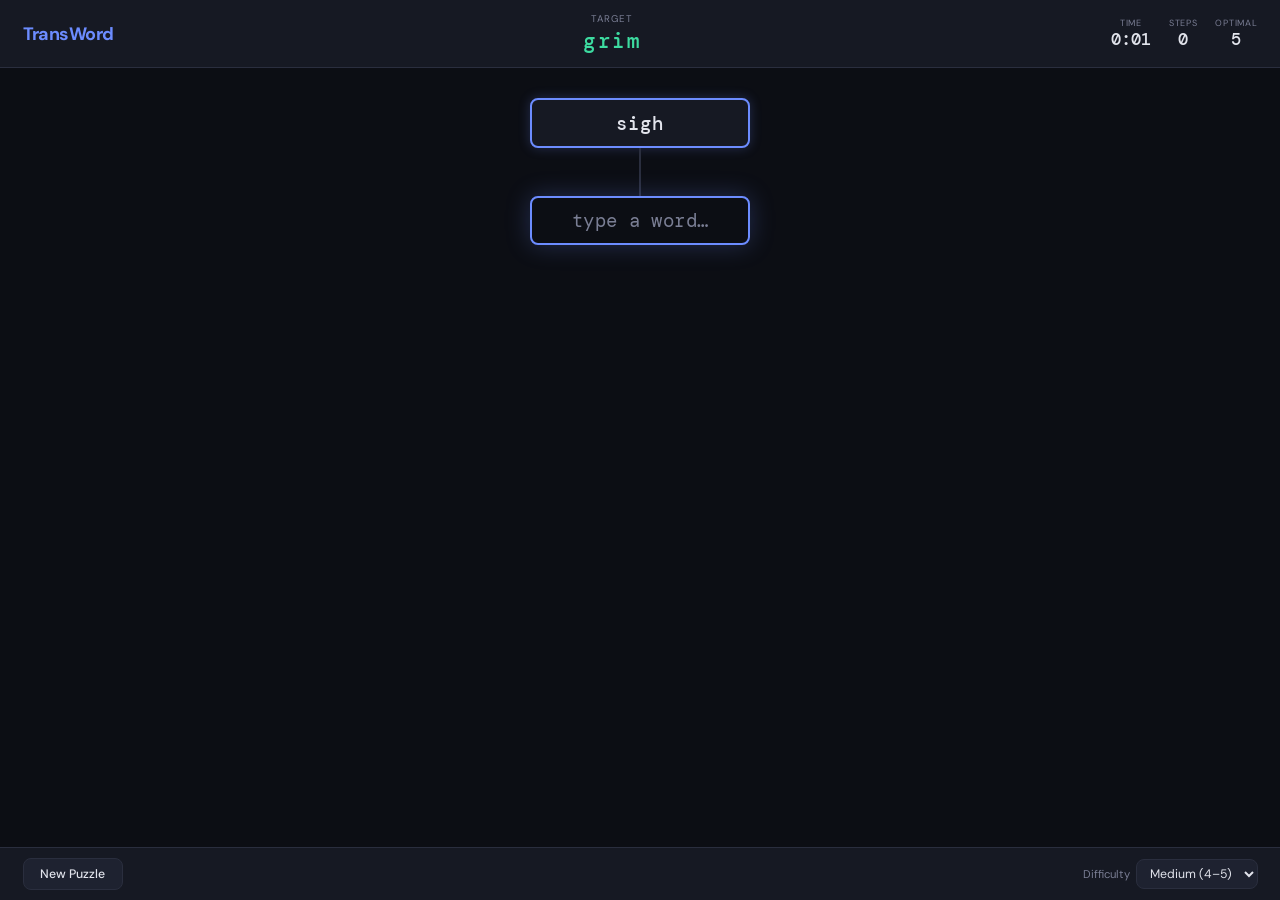
==== index.html @ 70c89301 "Initial commit" ====
<!DOCTYPE html>
<html lang="en">
<head>
  <meta charset="UTF-8">
  <meta name="viewport" content="width=device-width, initial-scale=1.0">
  <title>TransWord</title>
  <link rel="preconnect" href="https://fonts.googleapis.com">
  <link href="https://fonts.googleapis.com/css2?family=DM+Mono:wght@400;500&family=DM+Sans:wght@400;500;700&display=swap" rel="stylesheet">
  <link rel="stylesheet" href="css/style.css">
</head>
<body>

  <!-- Loading overlay -->
  <div id="loading">
    <div class="loader-content">
      <div class="spinner"></div>
      <p id="loading-msg">Loading corpus…</p>
    </div>
  </div>

  <!-- Game screen -->
  <div id="game" class="hidden">

    <header id="header">
      <div class="header-left">
        <h1>TransWord</h1>
      </div>
      <div class="header-center">
        <div class="target-label">Target</div>
        <div id="target-word" class="target-word"></div>
      </div>
      <div class="header-right">
        <div class="stat">
          <span class="stat-label">Time</span>
          <span id="timer" class="stat-value">0:00</span>
        </div>
        <div class="stat">
          <span class="stat-label">Steps</span>
          <span id="step-count" class="stat-value">0</span>
        </div>
        <div class="stat">
          <span class="stat-label">Optimal</span>
          <span id="optimal-count" class="stat-value">–</span>
        </div>
      </div>
    </header>

    <div id="chain-container">
      <div id="chain"></div>
    </div>

    <footer id="toolbar">
      <button id="new-btn">New Puzzle</button>
      <div class="difficulty-pick">
        <label>Difficulty
          <select id="difficulty">
            <option value="3">Easy (3)</option>
            <option value="4" selected>Medium (4–5)</option>
            <option value="6">Hard (6–8)</option>
          </select>
        </label>
      </div>
    </footer>

  </div>

  <!-- Win overlay -->
  <div id="win-overlay" class="hidden">
    <div class="win-card">
      <div class="win-title">Solved!</div>
      <div class="win-stats">
        <div class="win-stat"><span class="win-num" id="win-steps">0</span><span class="win-label">steps</span></div>
        <div class="win-stat"><span class="win-num" id="win-optimal">0</span><span class="win-label">optimal</span></div>
        <div class="win-stat"><span class="win-num" id="win-time">0:00</span><span class="win-label">time</span></div>
      </div>
      <div id="win-path" class="win-path"></div>
      <button id="win-new-btn">New Puzzle</button>
    </div>
  </div>

  <script type="module" src="js/app.js"></script>
</body>
</html>
---- css/style.css ----
*,
*::before,
*::after {
  box-sizing: border-box;
  margin: 0;
  padding: 0;
}

:root {
  --bg: #0c0e14;
  --surface: #161923;
  --surface2: #1e2230;
  --border: #2a2e3e;
  --text: #e2e4ec;
  --text-dim: #7a7e94;
  --accent: #6c8cff;
  --accent-glow: rgba(108, 140, 255, 0.25);
  --green: #3ddba0;
  --orange: #f0a050;
  --red: #f06068;
  --purple: #b080f0;
  --radius: 8px;
  --font-body: 'DM Sans', system-ui, sans-serif;
  --font-mono: 'DM Mono', 'Consolas', monospace;
}

html {
  font-size: 15px;
  height: 100%;
}

body {
  font-family: var(--font-body);
  background: var(--bg);
  color: var(--text);
  height: 100%;
  overflow: hidden;
  display: flex;
  flex-direction: column;
}

.hidden { display: none !important; }

#game {
  display: flex;
  flex-direction: column;
  height: 100%;
  overflow: hidden;
}

/* ================================================================== */
/*  Loading                                                            */
/* ================================================================== */

#loading {
  position: fixed;
  inset: 0;
  display: flex;
  align-items: center;
  justify-content: center;
  background: var(--bg);
  z-index: 100;
  transition: opacity 0.4s;
}

#loading.fade-out { opacity: 0; pointer-events: none; }

.loader-content { text-align: center; }

.spinner {
  width: 36px;
  height: 36px;
  border: 3px solid var(--border);
  border-top-color: var(--accent);
  border-radius: 50%;
  animation: spin 0.8s linear infinite;
  margin: 0 auto 1rem;
}

@keyframes spin { to { transform: rotate(360deg); } }

#loading-msg {
  color: var(--text-dim);
  font-size: 0.85rem;
}

/* ================================================================== */
/*  Header                                                             */
/* ================================================================== */

#header {
  display: flex;
  align-items: center;
  justify-content: space-between;
  padding: 0.8rem 1.5rem;
  background: var(--surface);
  border-bottom: 1px solid var(--border);
  flex-shrink: 0;
}

h1 {
  font-size: 1.2rem;
  font-weight: 700;
  letter-spacing: -0.03em;
  color: var(--accent);
}

.header-center {
  text-align: center;
}

.target-label {
  font-size: 0.65rem;
  text-transform: uppercase;
  letter-spacing: 0.1em;
  color: var(--text-dim);
  margin-bottom: 0.15rem;
}

.target-word {
  font-family: var(--font-mono);
  font-size: 1.4rem;
  font-weight: 500;
  color: var(--green);
  letter-spacing: 0.08em;
}

.header-right {
  display: flex;
  gap: 1.2rem;
}

.stat { text-align: center; }

.stat-label {
  display: block;
  font-size: 0.6rem;
  text-transform: uppercase;
  letter-spacing: 0.08em;
  color: var(--text-dim);
}

.stat-value {
  font-family: var(--font-mono);
  font-size: 1.1rem;
  font-weight: 500;
}

/* ================================================================== */
/*  Chain                                                              */
/* ================================================================== */

#chain-container {
  flex: 1;
  overflow-y: auto;
  display: flex;
  justify-content: center;
  padding: 2rem 1rem 6rem;
}

#chain {
  display: flex;
  flex-direction: column;
  align-items: center;
  gap: 0;
  width: 100%;
  max-width: 340px;
}

/* -- Word node ---------------------------------------------------- */

.node {
  display: flex;
  flex-direction: column;
  align-items: center;
  animation: nodeIn 0.3s ease-out both;
}

@keyframes nodeIn {
  from { opacity: 0; transform: translateY(-12px); }
  to   { opacity: 1; transform: translateY(0); }
}

.word-slot {
  width: 220px;
  padding: 0.7rem 1rem;
  border: 2px solid var(--border);
  border-radius: var(--radius);
  background: var(--surface);
  text-align: center;
  font-family: var(--font-mono);
  font-size: 1.25rem;
  font-weight: 500;
  letter-spacing: 0.06em;
  color: var(--text);
  position: relative;
}

/* -- Letter highlights -------------------------------------------- */

.letter-green  { color: #3ddba0; }
.letter-yellow { color: #f0c050; }
.letter-red    { color: #f07070; }

.word-slot.start-word {
  border-color: var(--accent);
  box-shadow: 0 0 12px var(--accent-glow);
}

.word-slot.end-word {
  border-color: var(--green);
  box-shadow: 0 0 12px rgba(61, 219, 160, 0.2);
}

/* -- Undo X on last word ----------------------------------------- */

.word-slot-wrap {
  position: relative;
  display: inline-block;
}

.undo-x {
  position: absolute;
  top: -8px;
  right: -8px;
  width: 22px;
  height: 22px;
  border-radius: 50%;
  background: var(--red);
  border: 2px solid var(--bg);
  color: #fff;
  font-size: 0.7rem;
  font-weight: 700;
  line-height: 18px;
  text-align: center;
  cursor: pointer;
  transition: transform 0.15s, background 0.15s;
  z-index: 2;
  padding: 0;
  font-family: var(--font-body);
}

.undo-x:hover {
  transform: scale(1.2);
  background: #d44;
  border-color: var(--bg);
}

/* -- Connector ---------------------------------------------------- */

.connector {
  display: flex;
  flex-direction: column;
  align-items: center;
  height: 48px;
  justify-content: center;
  position: relative;
  animation: nodeIn 0.3s ease-out both;
}

.connector-line {
  width: 2px;
  flex: 1;
  background: var(--border);
}

.op-badge {
  position: absolute;
  right: -90px;
  top: 50%;
  transform: translateY(-50%);
  font-size: 0.7rem;
  font-weight: 500;
  padding: 0.15rem 0.5rem;
  border-radius: 10px;
  white-space: nowrap;
  letter-spacing: 0.03em;
}

.op-badge.substitute { background: var(--orange); color: #000; }
.op-badge.insert     { background: var(--green);  color: #000; }
.op-badge.delete     { background: var(--red);    color: #fff; }
.op-badge.anagram    { background: var(--purple); color: #fff; }

/* -- Input node --------------------------------------------------- */

.input-slot {
  width: 220px;
  padding: 0.65rem 1rem;
  border: 2px solid var(--accent);
  border-radius: var(--radius);
  background: var(--bg);
  text-align: center;
  font-family: var(--font-mono);
  font-size: 1.25rem;
  font-weight: 500;
  letter-spacing: 0.06em;
  color: var(--text);
  outline: none;
  caret-color: var(--accent);
  box-shadow: 0 0 16px var(--accent-glow);
  transition: border-color 0.15s, box-shadow 0.15s;
}

.input-slot::placeholder {
  color: var(--text-dim);
  font-weight: 400;
  letter-spacing: 0.02em;
}

.input-slot:focus {
  border-color: var(--accent);
  box-shadow: 0 0 24px var(--accent-glow);
}

/* -- Shake -------------------------------------------------------- */

@keyframes shake {
  0%, 100% { transform: translateX(0); }
  15%  { transform: translateX(-8px); }
  30%  { transform: translateX(7px); }
  45%  { transform: translateX(-6px); }
  60%  { transform: translateX(5px); }
  75%  { transform: translateX(-3px); }
  90%  { transform: translateX(2px); }
}

.shake {
  animation: shake 0.45s ease-out;
  border-color: var(--red) !important;
  box-shadow: 0 0 16px rgba(240, 96, 104, 0.3) !important;
}

/* -- Error hint --------------------------------------------------- */

.error-hint {
  font-size: 0.72rem;
  color: var(--red);
  margin-top: 0.35rem;
  height: 1rem;
  opacity: 0;
  transition: opacity 0.2s;
}

.error-hint.visible { opacity: 1; }

/* ================================================================== */
/*  Toolbar                                                            */
/* ================================================================== */

#toolbar {
  display: flex;
  align-items: center;
  gap: 0.8rem;
  padding: 0.7rem 1.5rem;
  background: var(--surface);
  border-top: 1px solid var(--border);
  flex-shrink: 0;
}

button {
  font-family: var(--font-body);
  font-size: 0.82rem;
  font-weight: 500;
  padding: 0.45rem 1.1rem;
  border-radius: var(--radius);
  border: 1px solid var(--border);
  background: var(--surface2);
  color: var(--text);
  cursor: pointer;
  transition: background 0.15s, border-color 0.15s;
}

button:hover:not(:disabled) {
  background: var(--accent);
  border-color: var(--accent);
  color: #fff;
}

button:disabled {
  opacity: 0.35;
  cursor: default;
}

.difficulty-pick {
  margin-left: auto;
}

.difficulty-pick label {
  font-size: 0.75rem;
  color: var(--text-dim);
  display: flex;
  align-items: center;
  gap: 0.4rem;
}

select {
  font-family: var(--font-body);
  font-size: 0.82rem;
  padding: 0.35rem 0.6rem;
  border-radius: var(--radius);
  border: 1px solid var(--border);
  background: var(--surface2);
  color: var(--text);
  cursor: pointer;
}

select:focus { outline: none; border-color: var(--accent); }

/* ================================================================== */
/*  Win overlay                                                        */
/* ================================================================== */

#win-overlay {
  position: fixed;
  inset: 0;
  background: rgba(12, 14, 20, 0.85);
  backdrop-filter: blur(8px);
  display: flex;
  align-items: center;
  justify-content: center;
  z-index: 50;
  animation: fadeIn 0.3s ease-out;
}

@keyframes fadeIn { from { opacity: 0; } to { opacity: 1; } }

.win-card {
  background: var(--surface);
  border: 1px solid var(--border);
  border-radius: 16px;
  padding: 2.5rem 3rem;
  text-align: center;
  animation: popIn 0.35s ease-out;
  max-width: 420px;
  width: 90%;
}

@keyframes popIn {
  from { opacity: 0; transform: scale(0.9); }
  to   { opacity: 1; transform: scale(1); }
}

.win-title {
  font-size: 2rem;
  font-weight: 700;
  color: var(--green);
  margin-bottom: 1.5rem;
  letter-spacing: -0.02em;
}

.win-stats {
  display: flex;
  justify-content: center;
  gap: 2rem;
  margin-bottom: 1.5rem;
}

.win-stat { text-align: center; }

.win-num {
  display: block;
  font-family: var(--font-mono);
  font-size: 1.6rem;
  font-weight: 500;
  color: var(--text);
}

.win-label {
  font-size: 0.65rem;
  text-transform: uppercase;
  letter-spacing: 0.08em;
  color: var(--text-dim);
}

.win-path {
  font-family: var(--font-mono);
  font-size: 0.8rem;
  color: var(--text-dim);
  line-height: 2;
  margin-bottom: 1.5rem;
  word-break: break-word;
}

.win-path .op-inline {
  display: inline-block;
  font-size: 0.6rem;
  font-weight: 600;
  padding: 0.1rem 0.35rem;
  border-radius: 6px;
  margin: 0 0.15rem;
  vertical-align: middle;
}

.win-path .op-inline.substitute { background: var(--orange); color: #000; }
.win-path .op-inline.insert     { background: var(--green);  color: #000; }
.win-path .op-inline.delete     { background: var(--red);    color: #fff; }
.win-path .op-inline.anagram    { background: var(--purple); color: #fff; }

#win-new-btn {
  margin-top: 0.5rem;
  padding: 0.6rem 2rem;
  font-size: 0.95rem;
  background: var(--green);
  border-color: var(--green);
  color: #000;
  font-weight: 600;
}

#win-new-btn:hover { background: #2fc98e; border-color: #2fc98e; }

/* ================================================================== */
/*  Scrollbar                                                          */
/* ================================================================== */

#chain-container::-webkit-scrollbar { width: 5px; }
#chain-container::-webkit-scrollbar-track { background: transparent; }
#chain-container::-webkit-scrollbar-thumb { background: var(--border); border-radius: 3px; }
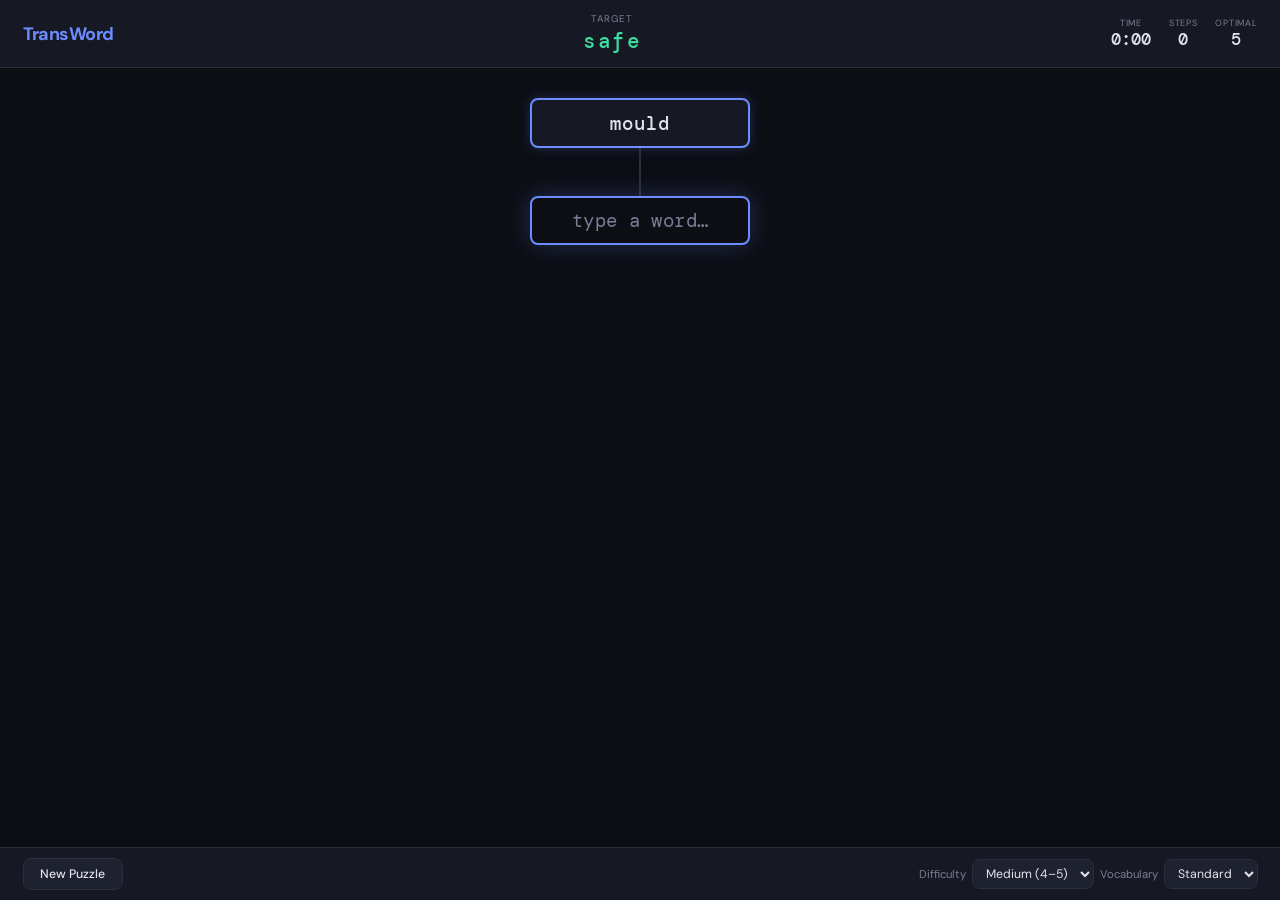
==== commit b566dca4: "Added vocabulary complexity and vercel integration" ====
--- a/index.html
+++ b/index.html
@@ -51,14 +51,24 @@
 
     <footer id="toolbar">
       <button id="new-btn">New Puzzle</button>
-      <div class="difficulty-pick">
-        <label>Difficulty
-          <select id="difficulty">
-            <option value="3">Easy (3)</option>
-            <option value="4" selected>Medium (4–5)</option>
-            <option value="6">Hard (6–8)</option>
-          </select>
-        </label>
+      <div class="toolbar-right">
+        <div class="difficulty-pick">
+          <label>Difficulty
+            <select id="difficulty">
+              <option value="3">Easy (3)</option>
+              <option value="4" selected>Medium (4–5)</option>
+              <option value="6">Hard (6–8)</option>
+            </select>
+          </label>
+        </div>
+        <div class="difficulty-pick">
+          <label>Vocabulary
+            <select id="level-select">
+              <option value="1">Basic</option>
+              <option value="2" selected>Standard</option>
+            </select>
+          </label>
+        </div>
       </div>
     </footer>
 
--- a/css/style.css
+++ b/css/style.css
@@ -351,6 +351,7 @@
 #toolbar {
   display: flex;
   align-items: center;
+  justify-content: space-between;
   gap: 0.8rem;
   padding: 0.7rem 1.5rem;
   background: var(--surface);
@@ -382,8 +383,10 @@
   cursor: default;
 }
 
-.difficulty-pick {
-  margin-left: auto;
+.toolbar-right {
+  display: flex;
+  align-items: center;
+  gap: 0.4rem;
 }
 
 .difficulty-pick label {
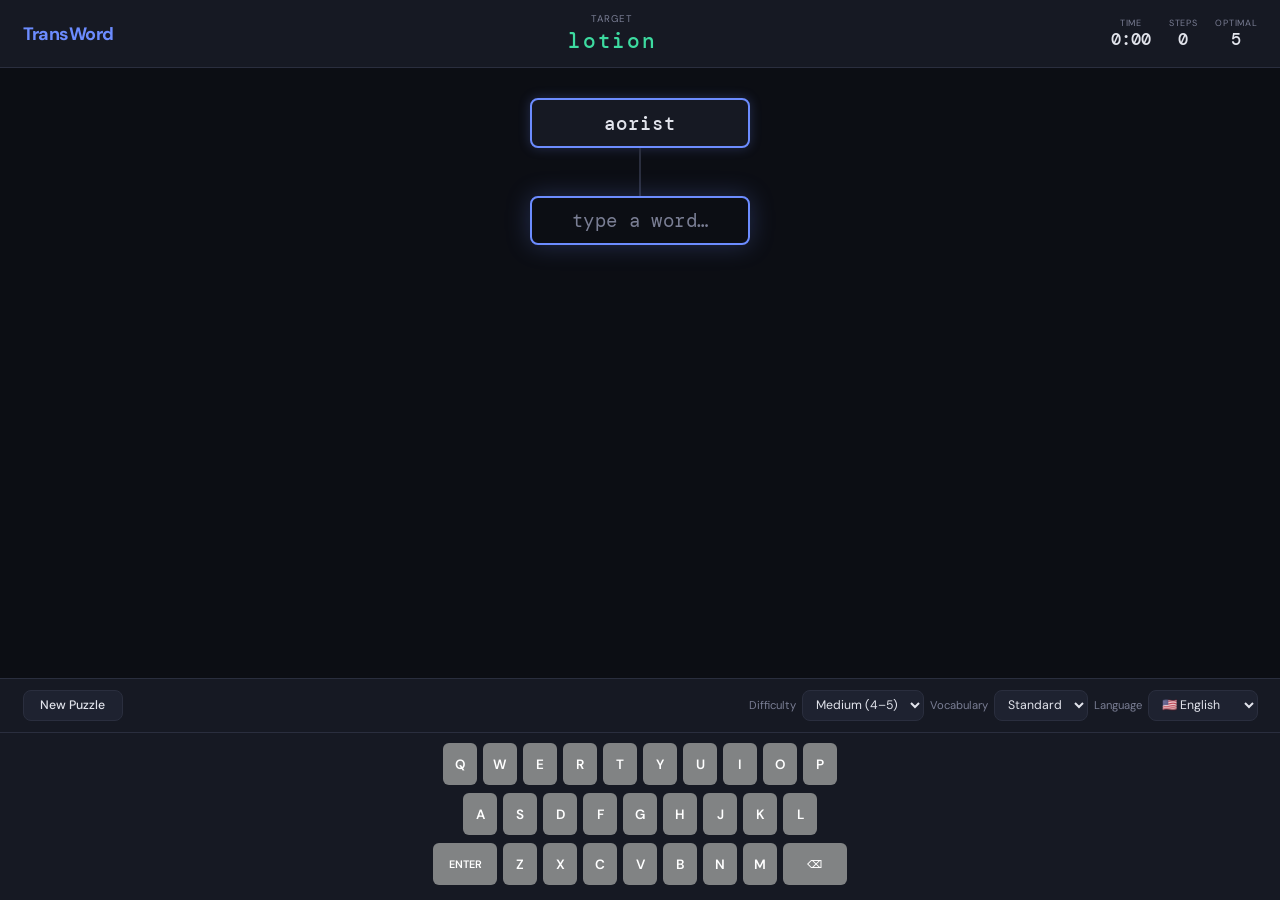
==== commit 6b80b5d1: "Made the game multilingual. Corpus of words in every language should be cleaned, it is absolutely un" ====
--- a/index.html
+++ b/index.html
@@ -69,8 +69,14 @@
             </select>
           </label>
         </div>
+        <div class="difficulty-pick">
+          <label>Language
+            <select id="language-select"></select>
+          </label>
+        </div>
       </div>
     </footer>
+    <div id="keyboard" class="keyboard"></div>
 
   </div>
 
@@ -88,6 +94,6 @@
     </div>
   </div>
 
-  <script type="module" src="js/app.js"></script>
+  <script type="module" src="js/app.js?v=ml2"></script>
 </body>
 </html>
--- a/css/style.css
+++ b/css/style.css
@@ -155,7 +155,7 @@
   overflow-y: auto;
   display: flex;
   justify-content: center;
-  padding: 2rem 1rem 6rem;
+  padding: 2rem 1rem 1rem;
 }
 
 #chain {
@@ -226,10 +226,10 @@
   width: 22px;
   height: 22px;
   border-radius: 50%;
-  background: var(--red);
+  background: var(--orange);
   border: 2px solid var(--bg);
-  color: #fff;
-  font-size: 0.7rem;
+  color: #000;
+  font-size: 0.8rem;
   font-weight: 700;
   line-height: 18px;
   text-align: center;
@@ -242,7 +242,7 @@
 
 .undo-x:hover {
   transform: scale(1.2);
-  background: #d44;
+  background: #e0903a;
   border-color: var(--bg);
 }
 
@@ -359,6 +359,17 @@
   flex-shrink: 0;
 }
 
+#keyboard {
+  display: flex;
+  flex-direction: column;
+  gap: 8px;
+  align-items: center;
+  padding: 0.7rem 0.6rem 1rem;
+  background: var(--surface);
+  border-top: 1px solid var(--border);
+  flex-shrink: 0;
+}
+
 button {
   font-family: var(--font-body);
   font-size: 0.82rem;
@@ -410,6 +421,44 @@
 
 select:focus { outline: none; border-color: var(--accent); }
 
+.keyboard-row {
+  display: flex;
+  gap: 6px;
+  justify-content: center;
+  flex-wrap: nowrap;
+  width: max-content;
+}
+
+.keyboard-spacer {
+  min-width: 40px;
+  height: 44px;
+  flex-shrink: 0;
+}
+
+.key {
+  min-width: 34px;
+  height: 42px;
+  border: none;
+  border-radius: 6px;
+  background: #818384;
+  color: #fff;
+  font-family: var(--font-body);
+  font-size: 0.9rem;
+  font-weight: 600;
+  cursor: pointer;
+  text-transform: uppercase;
+  padding: 0 6px;
+}
+
+.key:hover {
+  background: #6a6c6e;
+}
+
+.key.key-action {
+  min-width: 64px;
+  font-size: 0.72rem;
+}
+
 /* ================================================================== */
 /*  Win overlay                                                        */
 /* ================================================================== */
